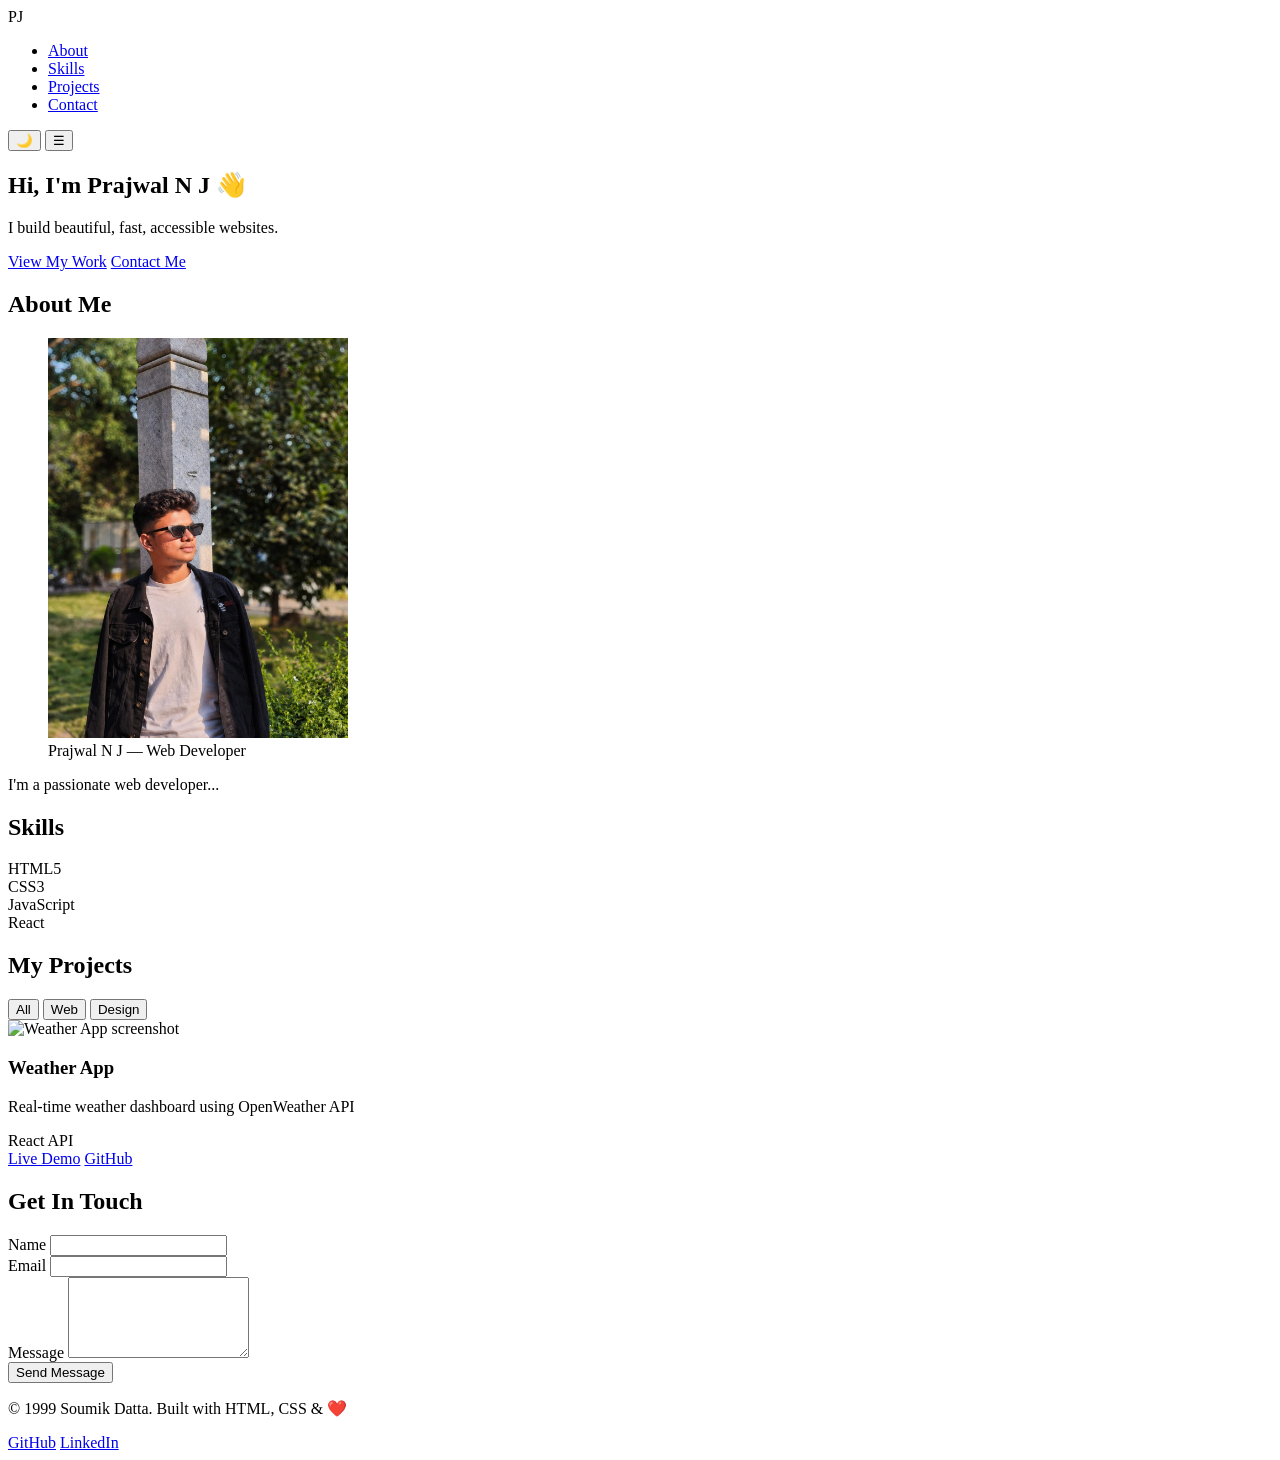
==== latest_index.html @ c5a8dbef "day4_changes" ====
<!DOCTYPE html>
<html lang="en">
<head>
    <meta charset="UTF-8">
    <meta name="viewport" content="width=device-width, initial-scale=1.0">
    <title>Prajwal N J | Web Developer</title>
    <meta name="description" content="Portfolio of Prajwal N J, web developer">
    <meta property="og:title" content="Prajwal N J | Web Developer">
    <meta property="og:image" content="preview.jpg">
    <link rel="icon" href="favicon.ico">
    <link rel="stylesheet" href="styles.css">  <!-- Ready for Day 5! -->
</head>
<body>
 
    <!-- HEADER + NAVIGATION -->
    <header class="site-header">
        <nav class="navbar">
            <div class="logo">PJ</div>
            <ul class="nav-links">
                <li><a href="#about">About</a></li>
                <li><a href="#skills">Skills</a></li>
                <li><a href="#projects">Projects</a></li>
                <li><a href="#contact">Contact</a></li>
            </ul>
                            <!-- FOR DARK MODE -->
            <button class="theme-toggle" aria-label="Toggle Dark Mode" title="Toggle Dark Mode">
                🌙
            </button>
            <!-- Mobile Menu -->
                <button
                    class="menu-toggle"
                    aria-label="Toggle Navigation"
                    aria-expanded="false">
                    ☰
                </button>
        </nav>
    </header>
 
    <!-- MAIN CONTENT -->
    <main>
 
        <!-- HERO SECTION -->
        <section class="hero-section">
            <h1>Hi, I'm <span class="highlight">Prajwal N J</span> 👋</h1>
             <p class="tagline">I build beautiful, fast, accessible websites.</p>
            <div class="hero-buttons">
                <a href="#projects" class="btn btn-primary">View My Work</a>
                <a href="#contact" class="btn btn-secondary">Contact Me</a>
            </div>
        </section>
 
        <!-- ABOUT SECTION -->
        <section id="about" class="about-section">
            <h2>About Me</h2>
            <div class="about-content">
                <figure class="profile-figure">
                    <img src="images/image.jpeg" alt="Prajwal N J profile photo" width="300">
                    <figcaption>Prajwal N J — Web Developer</figcaption>
                </figure>
                <div class="about-text">
                    <p>I'm a passionate web developer...</p>
                </div>
            </div>
        </section>
 
        <!-- SKILLS SECTION -->
        <section id="skills" class="skills-section">
            <h2>Skills</h2>
            <div class="skills-grid">
                <div class="skill-item" data-level="90">HTML5</div>
                <div class="skill-item" data-level="80">CSS3</div>
                <div class="skill-item" data-level="75">JavaScript</div>
                <div class="skill-item" data-level="65">React</div>
            </div>
        </section>
 
        <!-- PROJECTS SECTION -->
        <section id="projects" class="projects-section">
            <h2>My Projects</h2>
            <div class= "project-filters">
                <!--The data-filter attribute is what our JS will read-->
                <button class="filter-btn active" data-filter="all">All</button>
                <button class="filter-btn active" data-filter="web">Web</button>
                <button class="filter-btn active" data-filter="design">Design</button>
            </div>
            <div class="projects-grid">
                <article class="project-card" data-category="web">
                    <img src="project1.jpg" alt="Weather App screenshot">
                    <div class="project-card-body">
                        <h3>Weather App</h3>
                    <p>Real-time weather dashboard using OpenWeather API</p>
                    <div class="project-tags">
                        <span class="tag">React</span>
                        <span class="tag">API</span>
                    </div>
                    <a href="#" class="btn">Live Demo</a>
                    <a href="#" class="btn">GitHub</a>
                    </div>
                </article>                
            </div>
        </section>
 
        <!-- CONTACT SECTION -->
        <section id="contact" class="contact-section">
            <h2>Get In Touch</h2>
            <form id="contact-form" action="#" method="POST" novalidate>
                <div class="form-group">
                    <label for="name">Name</label>
                    <input type="text" id="name" name="name" required>
                </div>
                <div class="form-group">
                    <label for="email">Email</label>
                    <input type="email" id="email" name="email" required>
                </div>
                <div class="form-group">
                    <label for="message">Message</label>
                    <textarea id="message" name="message" rows="5" required></textarea>
                </div>
                <button type="submit" class="btn btn-primary">Send Message</button>
            </form>
        </section>
 
    </main>
 
    <!-- FOOTER -->
  <footer class="site-footer">
    <p>
        &copy; <span class="footer-year">1999</span> Soumik Datta.
        Built with HTML, CSS & ❤️
    </p>
 
    <nav aria-label="Social links">
        <a href="https://github.com/johndoe" target="_blank">GitHub</a>
        <a href="https://linkedin.com/in/johndoe" target="_blank">LinkedIn</a>
    </nav>
 </footer>
 
    <!-- JavaScript will go here from Day 8! -->
    <script src="script.js"></script>
</body>
</html>
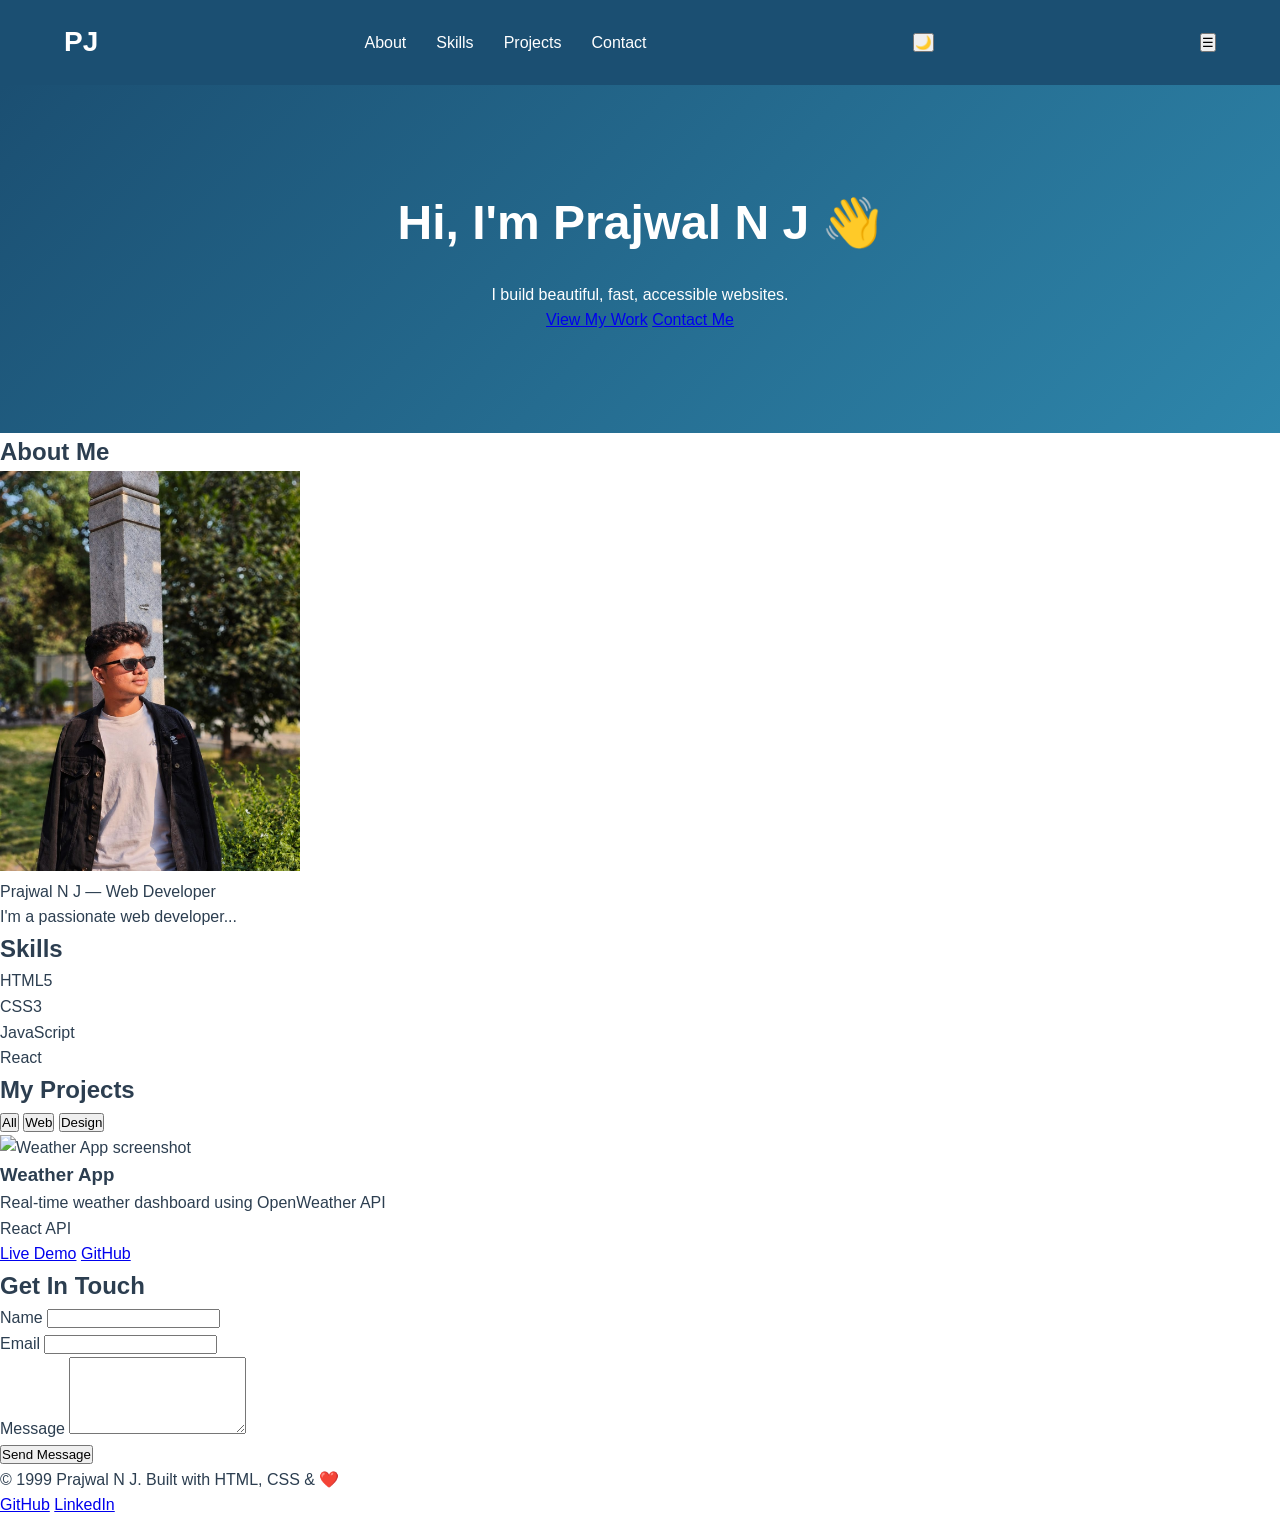
==== commit fed5a61c: "day5_changes" ====
--- a/latest_index.html
+++ b/latest_index.html
@@ -125,7 +125,7 @@
     <!-- FOOTER -->
   <footer class="site-footer">
     <p>
-        &copy; <span class="footer-year">1999</span> Soumik Datta.
+        &copy; <span class="footer-year">1999</span> Prajwal N J.
         Built with HTML, CSS & ❤️
     </p>
  
--- a/styles.css
+++ b/styles.css
@@ -0,0 +1,77 @@
+/* styles.css - Start styling your potfolio website here */
+/* === RESET & BASE === */
+*{
+    margin: 0;
+    padding: 0;
+    box-sizing: border-box;
+}
+/* CSS Custom Properties (variables) - DRY Principle */
+:root {
+    --primary: #1B4F72;
+    --accent: #F18F01;
+    --text: #2C3E50;
+    --light: #F4F6F8;
+    --white: #FFFFFF;
+    --font-main: 'Segoe UI', Tahoma, Geneva, Verdana, sans-serif;
+ 
+}
+body {
+    font-family: var(--font-main);
+    color: var(--text);
+    line-height: 1.6;
+    background-color: var(--white);
+}
+/* NAVIGATION */
+.site-header{
+    position: sticky;
+    top: 0;
+    z-index: 1000;
+    background: var(--primary);
+    transition: background 0.3s ease, box-shadow 0.3s ease; /*Day 9*/
+}
+.navbar {
+    display: flex;
+    justify-content: space-between;
+    align-items: center;
+    padding: 20px 5%;
+   
+}
+.logo{
+    font-size: 28px;
+    font-weight: bold;
+    color: var(--white);
+}
+.nav-links {
+    list-style: none;
+    display: flex;
+    gap: 30px;
+}
+.nav-links a {
+    color: var(--white);
+    text-decoration: none;
+    font-weight: 500;
+    transition: color 0.3s;
+}
+.nav-links a:hover {
+    color: var(--accent);
+ 
+}
+.nav-links a.active{
+    color: var(--accent);
+    font-weight: bold;
+    border-bottom: 2px solid var(--accent);
+}
+ 
+/* HERO SECTION */
+.hero-section {
+    text-align: center;
+    background: linear-gradient(135deg, var(--primary), #2E86AB);
+    color: var(--white);
+    padding: 100px 5%;
+}
+.hero-section h1 {
+    font-size: 3rem;
+    margin-bottom: 20px;
+ 
+}
+ 
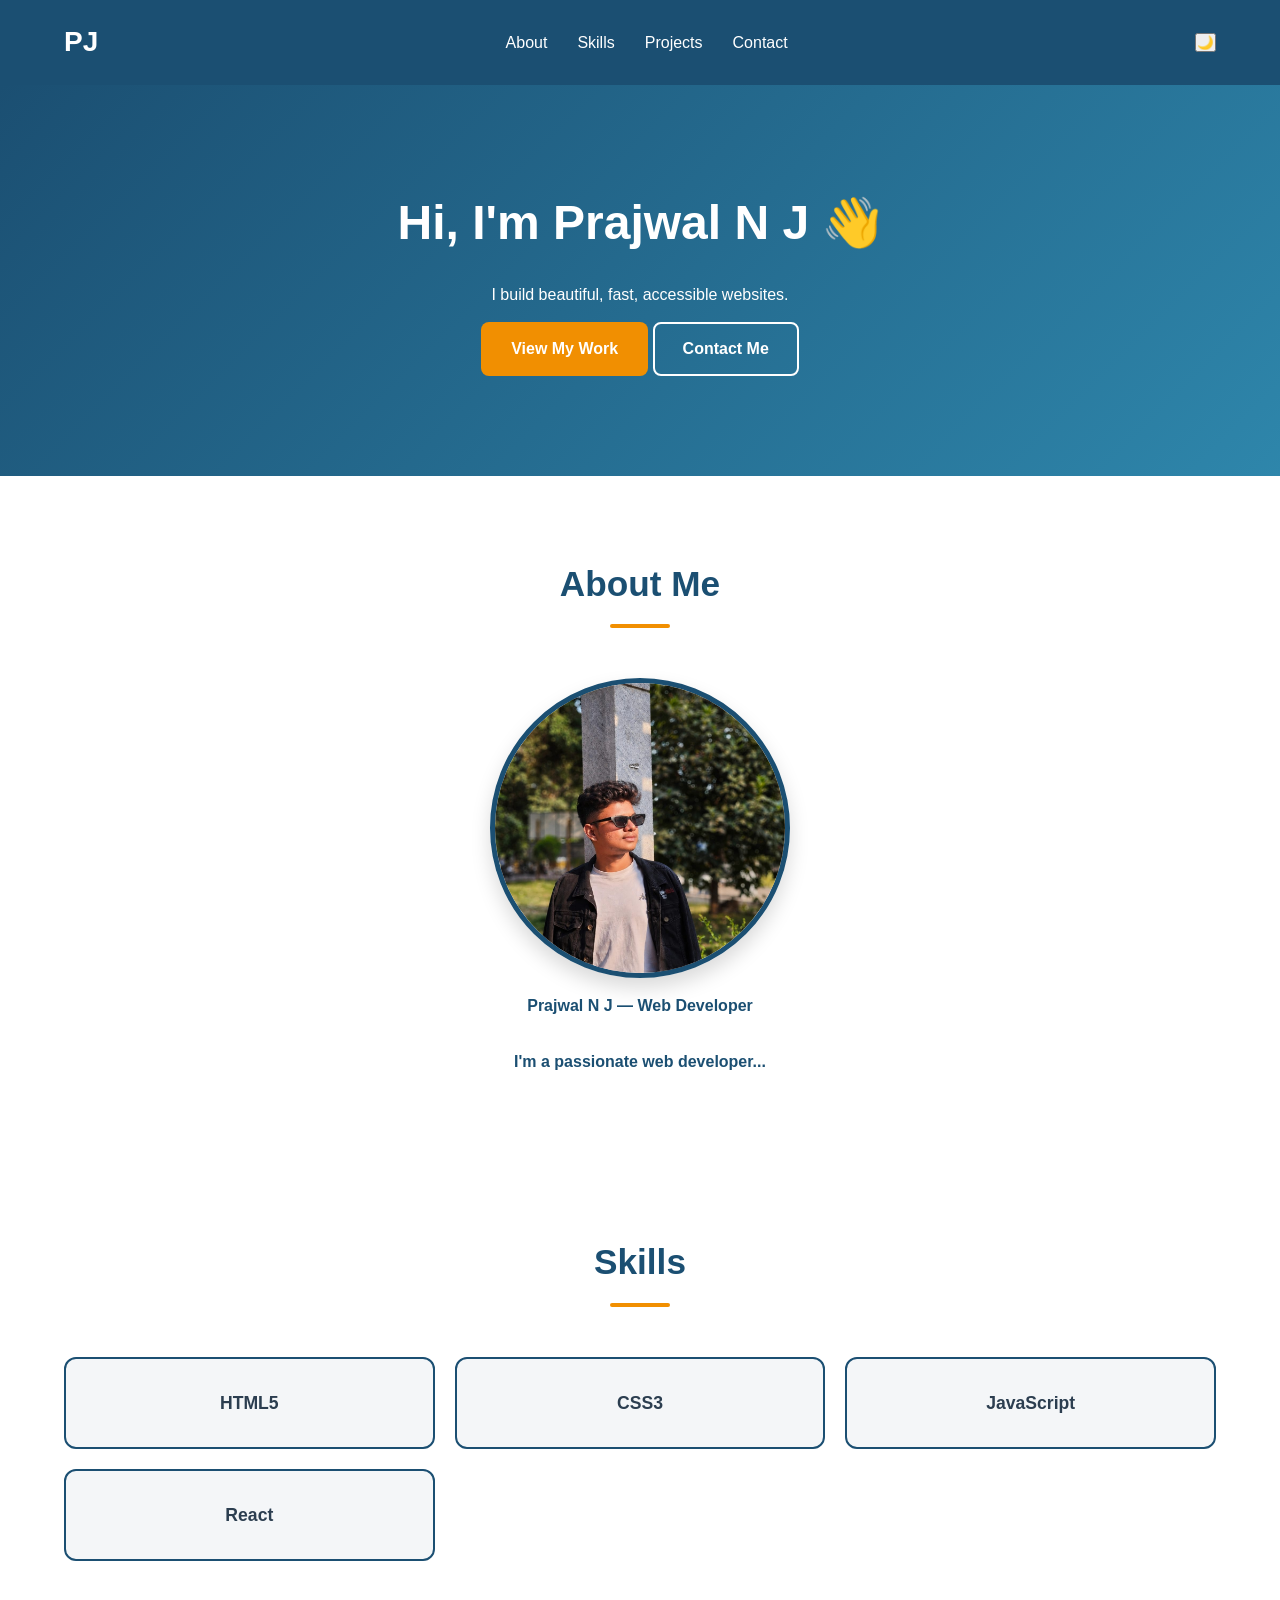
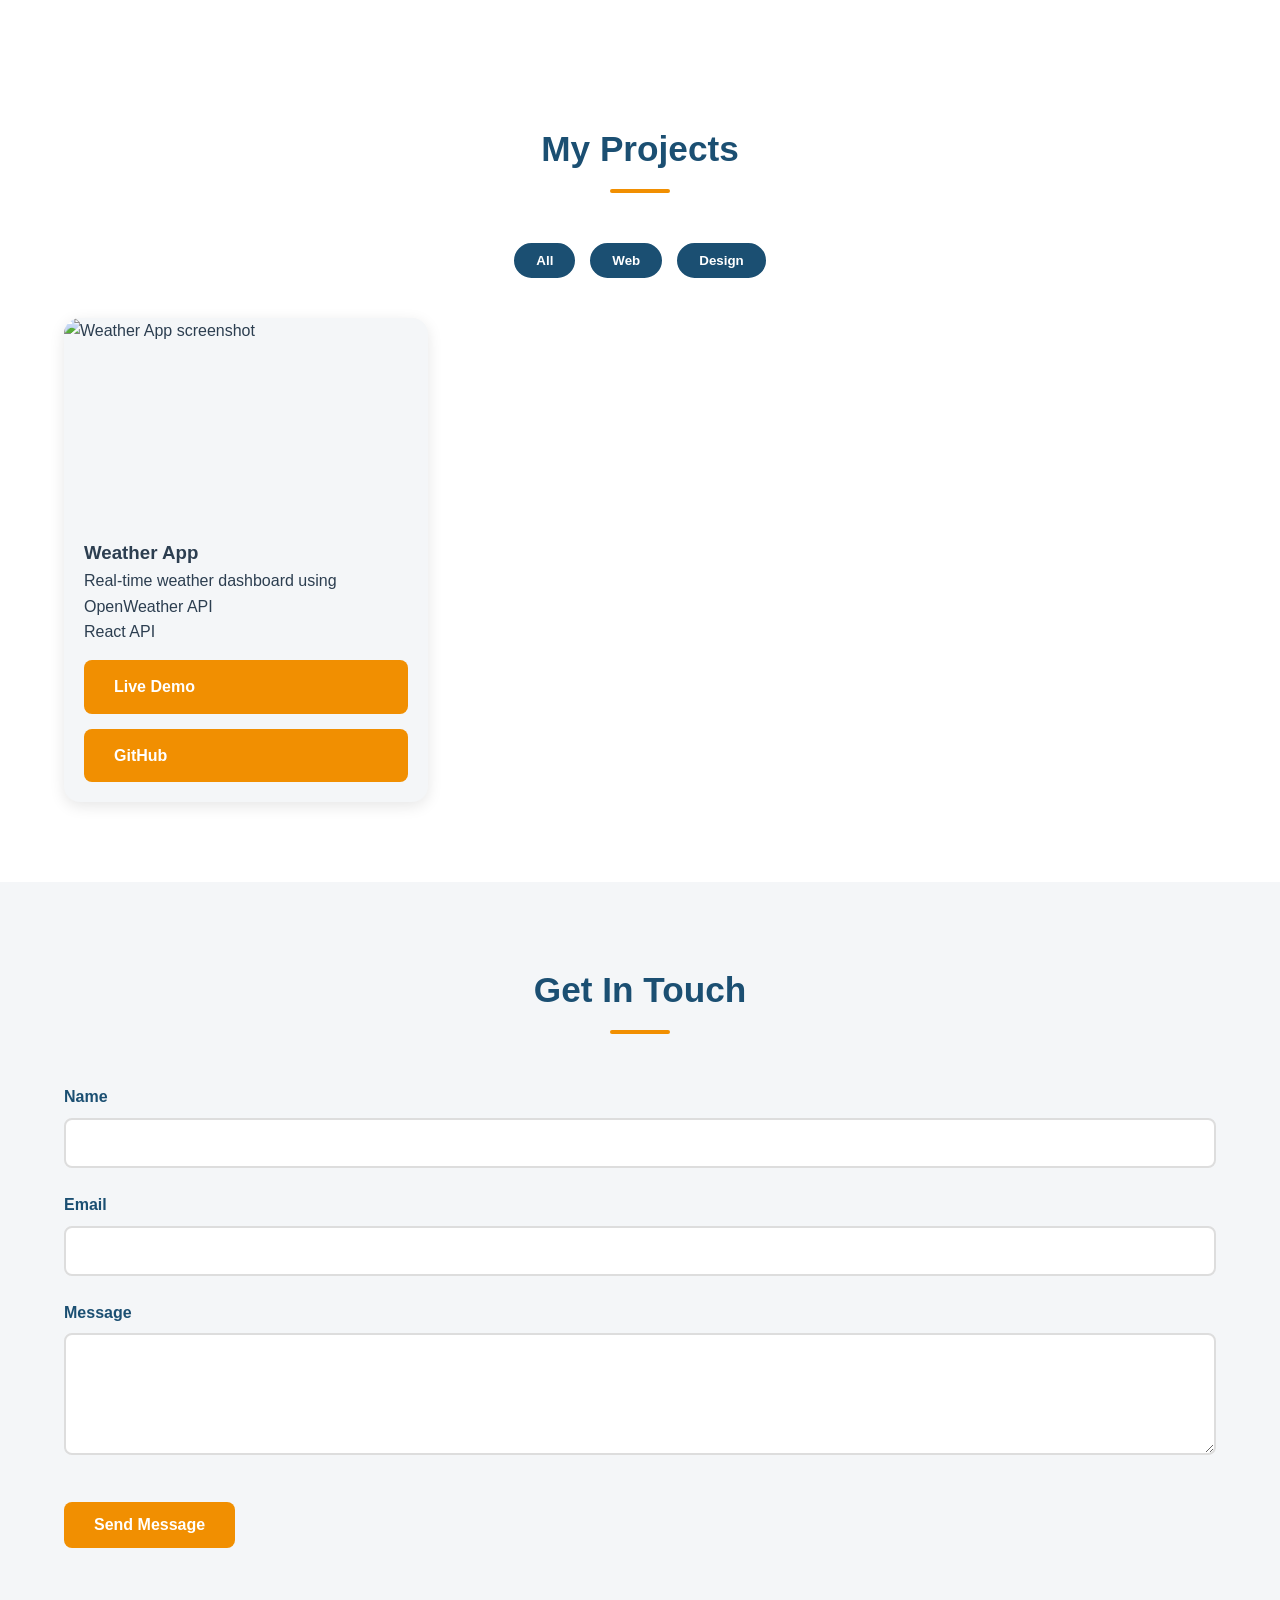
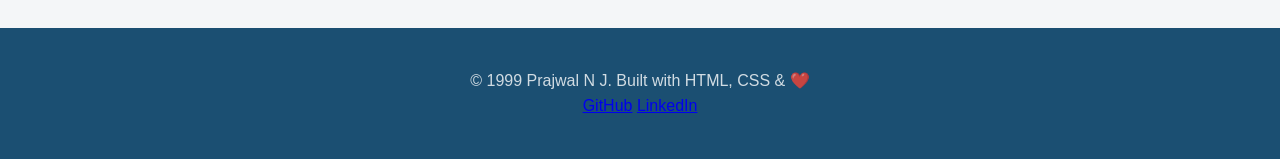
==== commit abf740c6: "day7_changes" ====
--- a/latest_index.html
+++ b/latest_index.html
@@ -93,8 +93,8 @@
                         <span class="tag">React</span>
                         <span class="tag">API</span>
                     </div>
-                    <a href="#" class="btn">Live Demo</a>
-                    <a href="#" class="btn">GitHub</a>
+                     <a href="#" class="btn btn-primary">Live Demo</a>
+                    <a href="#" class="btn btn-primary">GitHub</a>
                     </div>
                 </article>                
             </div>
--- a/styles.css
+++ b/styles.css
@@ -61,7 +61,82 @@
     font-weight: bold;
     border-bottom: 2px solid var(--accent);
 }
- 
+/* === BUTTON STYLES === */
+.btn{
+    display: inline-block;
+    padding: 12px 28px;
+    border-radius: 8px;
+    text-decoration: none;
+    font-weight: 600;
+    font-size: 1rem;
+    cursor: pointer;
+    border: 2px solid transparent;
+    transition: all 0.3s ease;
+    margin-top: 15px;
+     
+}
+.btn-primary{
+    background: var(--accent);
+    color: var(--white);
+   
+}
+.btn-primary:hover{
+    background: transparent;
+    color: var(--accent);
+    border-color: var(--accent);
+}
+.btn-secondary{
+    background: transparent;
+    color: var(--white);
+    border-color: var(--white);
+}
+.btn-secondary:hover{
+    background: var(--white);
+    color: var(--primary);
+}
+.project-filters{
+    display: flex;
+    justify-content: center;
+    gap: 15px;
+    margin-bottom: 30px;
+}
+.filter-btn{
+    padding: 8px 20px;
+    background: transparent;
+    border: 2px solid var(--primary);
+    color: var(--primary);
+    border-radius: 25px;
+    cursor: pointer;
+    font-weight: 600;
+    transition: all 0.3s ease;
+}
+.filter-btn:hover,
+.filter-btn.active{
+    background: var(--primary);
+    color: var(--white);
+ 
+}
+/* === SECTION STYLES === */
+section{
+    padding: 80px 5%;
+}
+section h2{
+    text-align: center;
+    font-size: 2.2rem;
+    margin-bottom: 50px;
+    color: var(--primary);
+}
+ 
+section h2::after{
+    content: '';
+    display: block;
+    width: 60px;
+    height: 4px;
+    background: var(--accent);
+    margin: 12px auto 0;
+    border-radius: 2px;
+}
+  
 /* HERO SECTION */
 .hero-section {
     text-align: center;
@@ -74,4 +149,197 @@
     margin-bottom: 20px;
  
 }
+/* === ABOUT SECTION === */
+.about-content{
+    display: flex;
+    flex-direction: column;
+    align-items: center;
+    justify-content: center;
+    gap:30px;
+    max-width: 1000px;
+    margin: 0 auto;
+    text-align: center;
+}
+.profile-figure{
+    display: flex;
+    flex-direction: column;
+    align-items: center;
+    text-align: center;
+   
+}
+.profile-figure img{
+   aspect-ratio: 1/1;
+    object-fit: cover;
+    border-radius: 50%;
+    border: 5px solid var(--primary);
+    box-shadow: 0 10px 20px rgba(0,0,0,0.15);
+    transition: transform 0.3s ease;
+}
+ 
+.profile-figure img:hover{
+    transform: scale(1.05); /* Slight zoom effect on hover */
+}
+figcaption{
+    margin-top: 15px;
+    font-weight: bold;
+    color: var(--primary);
+}
+ 
+.about-text{
+    max-width: 700px;
+    text-align: center;
+    font-weight: bold;
+    color: var(--primary);
+   
+}
+/* SKILLS SECTION */
+.skills-grid{
+    display:grid;
+    grid-template-columns: repeat(auto-fill,minmax(300px,1fr));
+    gap: 20px;
+    margin-top: 40px;
+    justify-items: space-between;
+}
+.skill-item{
+    background: var(--light);
+    border: 2px solid var(--primary);
+    border-radius: 12px;
+    padding: 30px 20px;
+    text-align: center;
+    font-weight: bold;
+    font-size: 1.1rem;
+    transition: transform 0.3s, box-shadow 0.3s;
+}
+.skill-item:hover{
+    transform: translateY(-5px);
+    box-shadow: 0 10px 30px rgba(0,0,0,0.15);
+}
+
+/* PROJECTS SECTION */
+.projects-grid{
+    display:grid;
+    grid-template-columns: repeat(auto-fill,minmax(300px,1fr));
+    gap: 30px;
+    margin-top: 40px;
+}
+.project-card{
+    background: var(--light);
+    border-radius: 16px;
+    overflow: hidden;
+    box-shadow: 0 4px 15px rgba(0,0,0,0.1);
+    transition: transform 0.3s, box-shadow 0.3s;
+    display: flex;
+    flex-direction: column;
+}
+.project-card:hover{
+    transform: translateY(-8px);
+    box-shadow: 0 15px 40px rgba(0,0,0,0.2);
+}
+.project-card img{
+    width: 100%;
+    height:200px;
+    object-fit: cover;
+}
+.project-card-body{
+  padding: 20px;
+  flex: 1;
+  display: flex;
+  flex-direction: column;
+}
+ /* === CONTACT FORM === */
+.contact-section{
+    background: var(--light);
+}
+ 
+.form-group{
+    margin-bottom: 24px;
+}
+ 
+.form-group label{
+    display: block;
+    margin-bottom: 8px;
+    font-weight: 600;
+    color: var(--primary);
+}
+ 
+.form-group input,
+.form-group textarea,
+.form-select{
+    width: 100%;
+    padding: 14px 16px;
+    border: 2px solid #DDD;
+    border-radius: 8px;
+    font-size: 1rem;
+    transition: border-color 0.3s;
+}
+.form-group input:focus,
+.form-group textarea:focus,
+.form-group .form-select:focus{
+    border-color: var(--primary);
+    outline: none;
+    box-shadow: 0 0 0 3px rgba(27, 79, 114, 0.2);
+}
+/* === FOOTER === */
+.site-footer{
+    background: var(--primary);
+    color: rgba(255, 255, 255, 0.8);
+    text-align: center;
+    padding: 40px 5%;
+}
+/* === RESPONSIVE === */
+@media (max-width: 768px){
+    .nav-links{ display: none;}
+    .menu-toggle {display: block;}
+    .hero-section h1 {font-size: 2rem;}
+    .projects-grid {grid-template-columns: 1fr;}
+}
+/* CSS ADDED FOR MENU TOGGLE */
+/* === MOBILE NAVIGATION ==== */
+.menu-toggle{
+    display: none;
+    background: none;
+    border: none;
+    color: #fff;
+    font-size: 30px;
+    cursor: pointer;
+ 
+}
+@media (max-width:768px){
+    .menu-toggle{
+        display:block;
+    }
+    .nav-links{
+        display:none;
+        position:absolute;
+        top:70px;
+        left:0;
+        width:100%;
+        background:#1B4F72;
+        flex-direction:column;
+        text-align:center;
+        padding:20px 0;
+        gap:20px;
+    }
+.nav-links.open{
+        display:flex;
+ 
+    }
+}
+.site-header.scrolled{
+    box-shadow: 0 2px 20px rgba(0, 0, 0, 0.2);
+}
+/* === ANIMATIONS === */
+@keyframes fadeInUp{
+    from { opacity: 0; transform: translateY(30px); }
+    to { opacity: 1; transform: translateY(0); }
+}
+.hero-section h1{
+    animation: fadeInUp 0.8s ease 0.2s both;
+}
+.tagline{
+    animation: fadeInUp 0.8s ease 0.4s both;
+}
+.hero-buttons{
+    animation: fadeInUp 0.8s ease 0.6s both;
+}
  
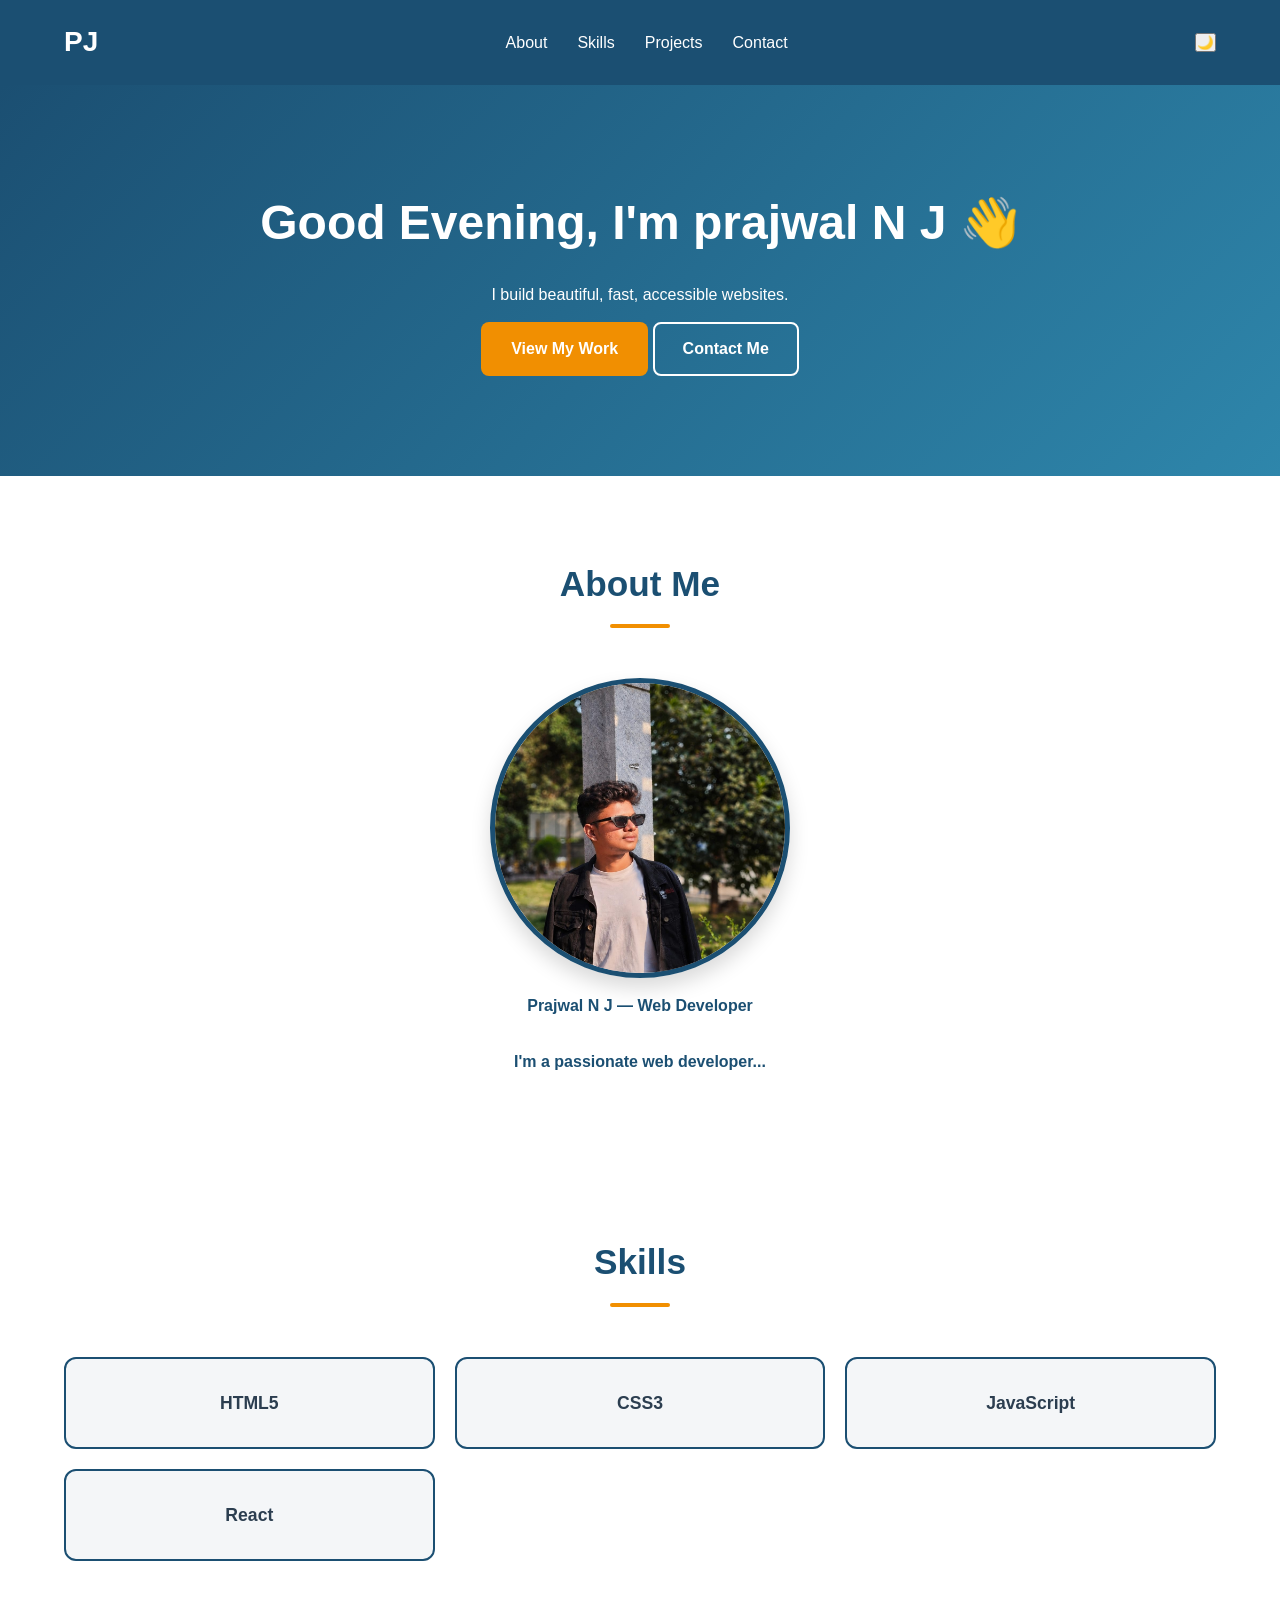
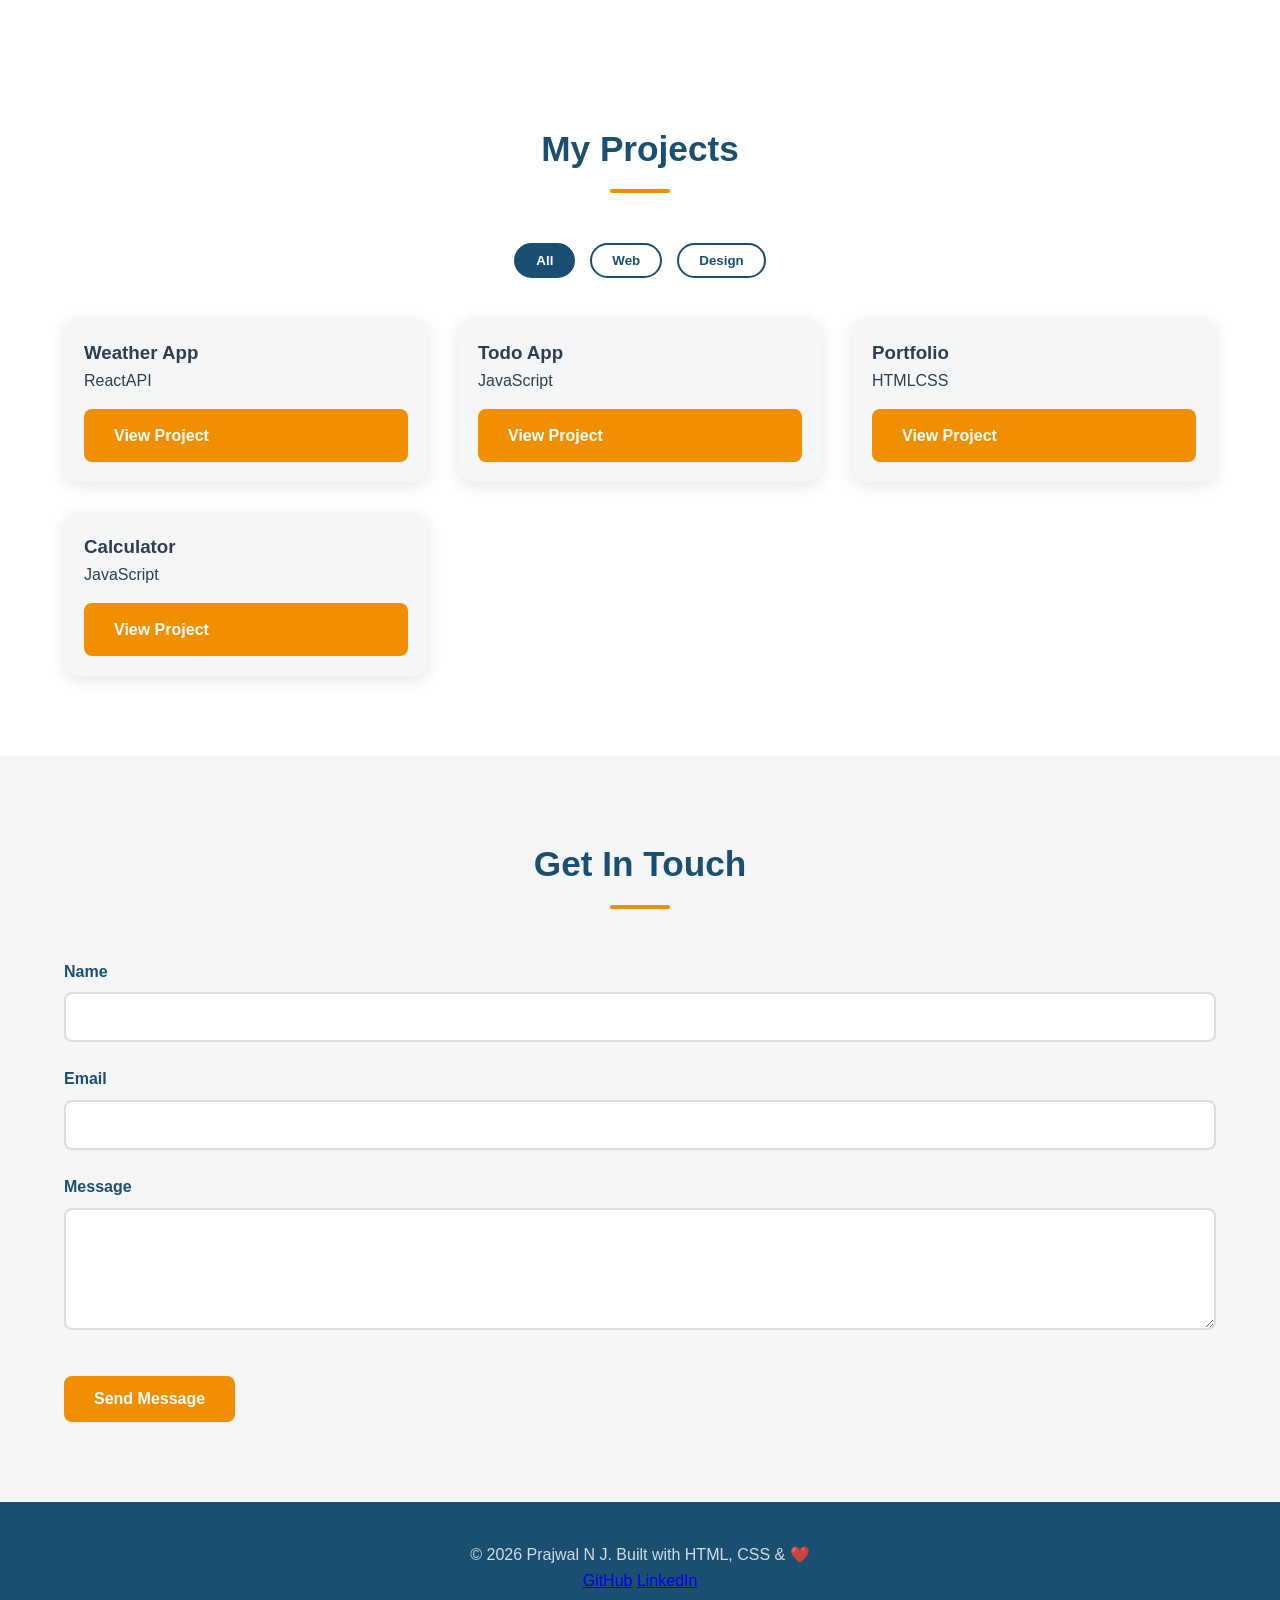
==== commit b9d36086: "day10_changes" ====
--- a/latest_index.html
+++ b/latest_index.html
@@ -80,8 +80,8 @@
             <div class= "project-filters">
                 <!--The data-filter attribute is what our JS will read-->
                 <button class="filter-btn active" data-filter="all">All</button>
-                <button class="filter-btn active" data-filter="web">Web</button>
-                <button class="filter-btn active" data-filter="design">Design</button>
+                <button class="filter-btn " data-filter="web">Web</button>
+                <button class="filter-btn " data-filter="design">Design</button>
             </div>
             <div class="projects-grid">
                 <article class="project-card" data-category="web">
